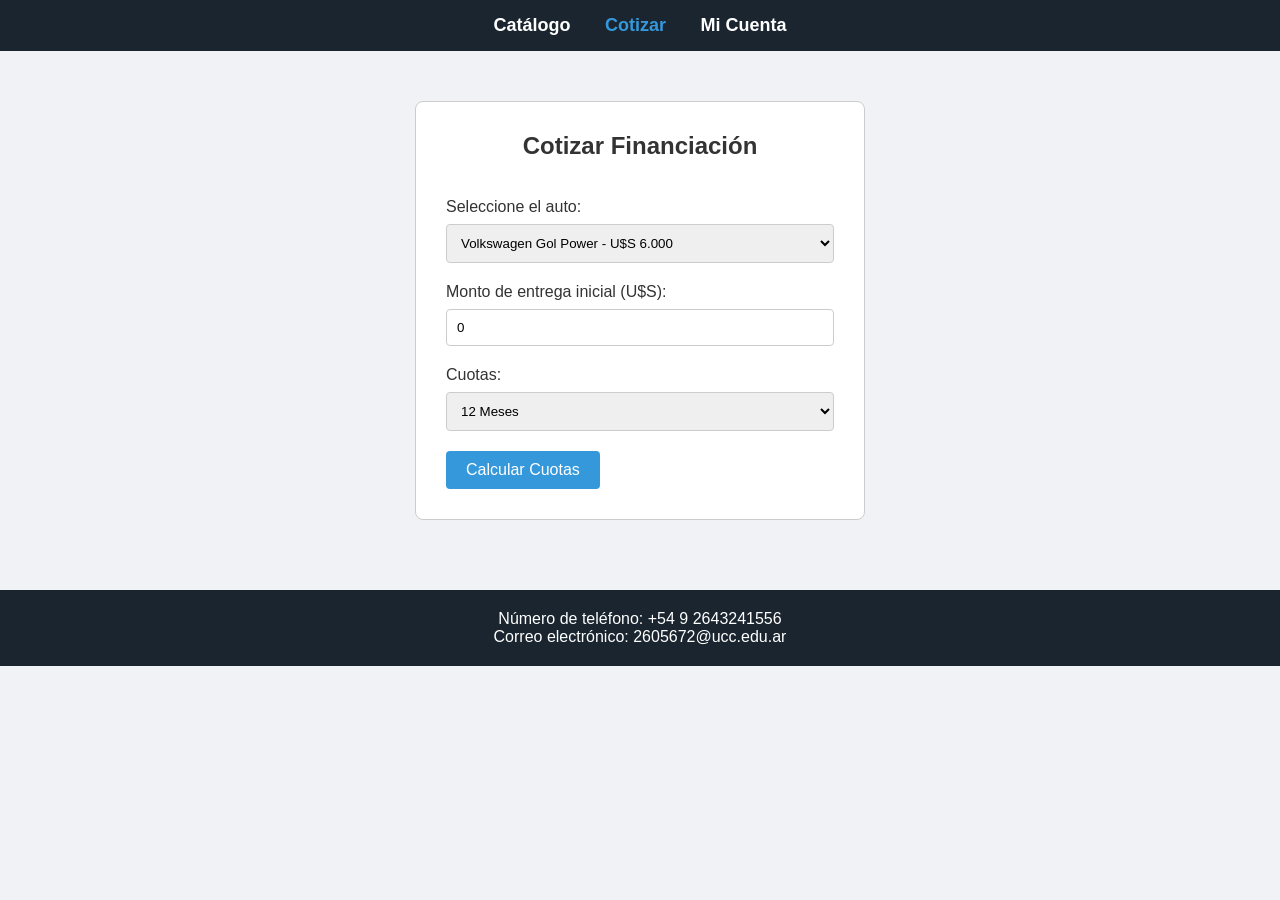
==== cotizar.html @ 41a0553b "Add files via upload" ====
<!DOCTYPE html>
<html lang="es">
<head>
    <meta charset="UTF-8">
    <title>Concesionario - Cotizar</title>
    <link rel="stylesheet" href="estilos.css">
    <script src="codigo.js"></script>
</head>
<body>

    <div class="barra-navegacion">
        <a href="index.html">Catálogo</a>
        <a href="cotizar.html" class="activo">Cotizar</a>
        <a href="login.html">Mi Cuenta</a>
    </div>

    <div class="contenedor">
        <div class="caja-formulario">
            <h2>Cotizar Financiación</h2>
            <br>
            <p>Seleccione el auto:</p>
            <select id="autoSeleccionado" class="input-control">
                <option value="6000">Volkswagen Gol Power - U$S 6.000</option>
                <option value="9000">Fiat Palio R - U$S 9.000</option>
                <option value="250000">Audi R8 V10 - U$S 250.000</option>
            </select>

            <p>Monto de entrega inicial (U$S):</p>
            <input type="number" id="entregaInicial" value="0" class="input-control">

            <p>Cuotas:</p>
            <select id="cuotasElegidas" class="input-control">
                <option value="12">12 Meses</option>
                <option value="24">24 Meses</option>
                <option value="36">36 Meses</option>
            </select>

            <button onclick="calcularCotizacion()" class="btn-azul">Calcular Cuotas</button>
            
            <div id="resultado" class="alerta-resultado"></div>
        </div>
    </div>

    <div class="pie-pagina">
        <p>Número de teléfono: +54 9 2643241556</p>
        <p>Correo electrónico: 2605672@ucc.edu.ar</p>
    </div>

</body>
</html>
---- estilos.css ----
/* Estilos básicos para toda la web */
* {
    margin: 0;
    padding: 0;
    box-sizing: border-box;
    font-family: Arial, sans-serif;
}

body {
    background-color: #f0f2f5;
    color: #333;
}

.contenedor {
    max-width: 1000px;
    margin: 30px auto;
    padding: 20px;
}

h1, h2 {
    text-align: center;
    margin-bottom: 20px;
}

/* Barra de Navegación superior */
.barra-navegacion {
    background-color: #1a252f;
    padding: 15px;
    text-align: center;
}

.barra-navegacion a {
    color: white;
    text-decoration: none;
    margin: 0 15px;
    font-size: 18px;
    font-weight: bold;
}

.barra-navegacion a.activo {
    color: #3498db; /* Resalta en qué pestaña estamos */
}

/* Grilla para ordenar las tarjetas de autos */
.catalogo {
    display: flex;
    flex-wrap: wrap;
    justify-content: space-around;
    gap: 20px;
}

.tarjeta {
    background-color: white;
    width: 300px;
    border: 1px solid #ccc;
    padding: 15px;
    border-radius: 8px;
}

.tarjeta img {
    width: 100%;
    height: 180px;
    object-fit: cover;
    border-radius: 4px;
}

.tarjeta h3 {
    margin: 10px 0;
    font-size: 18px;
}

.descripcion {
    font-size: 14px;
    color: #666;
    margin: 10px 0;
    height: 60px;
}

.precio {
    font-size: 20px;
    font-weight: bold;
    color: #e74c3c;
    margin-bottom: 10px;
}

.video {
    width: 100%;
    height: 160px;
    border: none;
}

/* Formularios de Login y Cotizador */
.caja-formulario {
    background-color: white;
    max-width: 450px;
    margin: 0 auto;
    padding: 30px;
    border: 1px solid #ccc;
    border-radius: 8px;
}

.input-control {
    width: 100%;
    padding: 10px;
    margin: 8px 0 20px 0;
    border: 1px solid #ccc;
    border-radius: 4px;
}

button {
    padding: 10px 20px;
    font-size: 16px;
    cursor: pointer;
    border: none;
    border-radius: 4px;
    margin-right: 10px;
}

.btn-azul {
    background-color: #3498db;
    color: white;
}

.btn-gris {
    background-color: #7f8c8d;
    color: white;
}

.alerta-resultado {
    margin-top: 20px;
    padding: 15px;
    background-color: #d4edda;
    color: #155724;
    border-radius: 4px;
    display: none; /* Oculto hasta que se calcula */
    font-weight: bold;
}

/* Mapa */
.seccion-mapa {
    margin-top: 5px;
    background-color: white;
    padding: 20px;
    border-radius: 8px;
    border: 1px solid #ccc;
    text-align: center;
}

.mapa-iframe {
    width: 100%;
    height: 300px;
    border: none;
    margin-top: 15px;
    border-radius: 4px;
}

/* Pie de página */
.pie-pagina {
    background-color: #1a252f;
    color: white;
    text-align: center;
    padding: 20px;
    margin-top: 50px;
}

.pie-pagina a {
    color: #3498db;
}
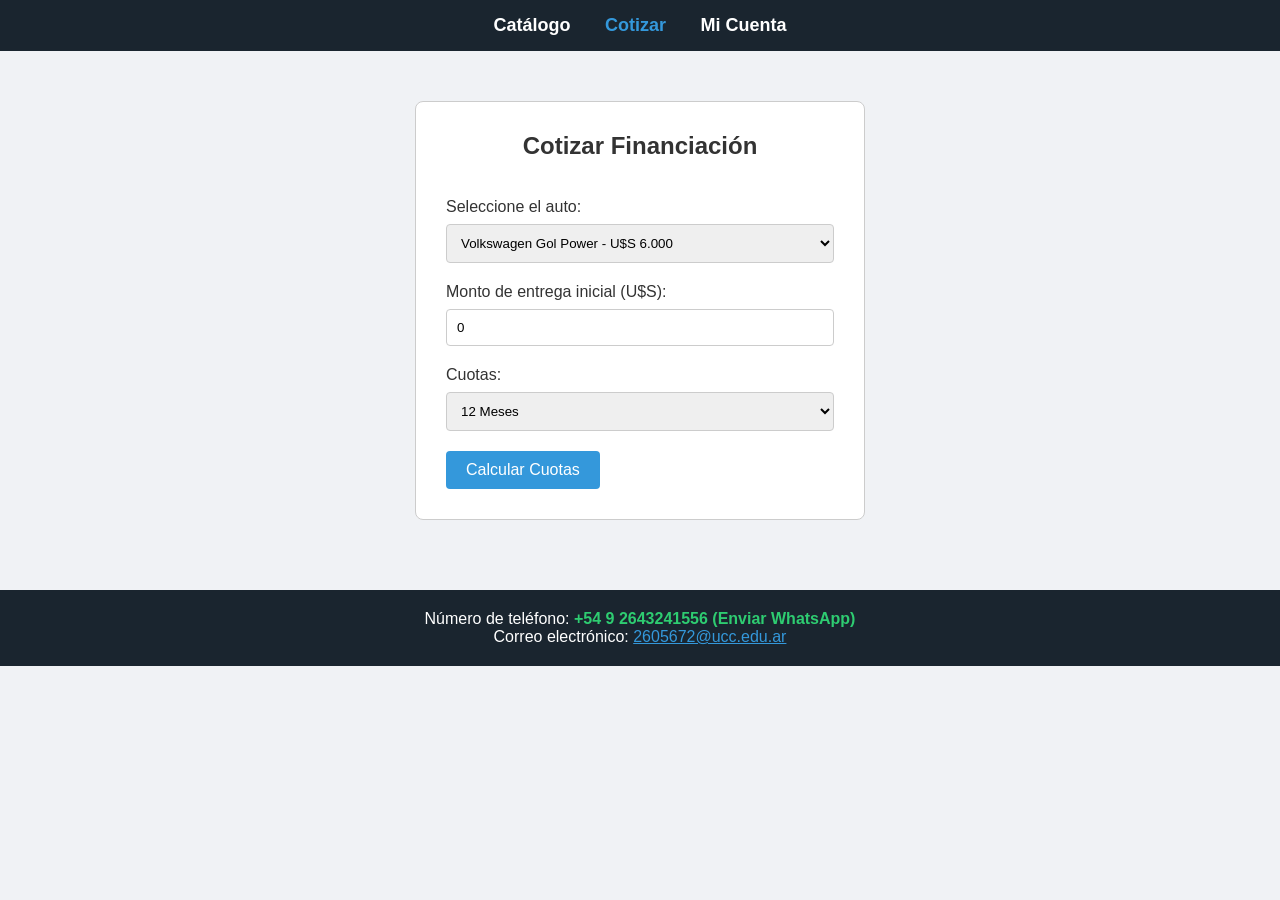
==== commit 49682608: "Add files via upload" ====
--- a/cotizar.html
+++ b/cotizar.html
@@ -42,9 +42,12 @@
     </div>
 
     <div class="pie-pagina">
-        <p>Número de teléfono: +54 9 2643241556</p>
-        <p>Correo electrónico: 2605672@ucc.edu.ar</p>
+        <p>Número de teléfono: 
+            <a href="https://wa.link/2cou9b" target="_blank" style="color: #2ecc71; text-decoration: none; font-weight: bold;">
+                +54 9 2643241556 (Enviar WhatsApp)
+            </a>
+        </p>
+        <p>Correo electrónico: <a href="mailto:2605672@ucc.edu.ar">2605672@ucc.edu.ar</a></p>
     </div>
-
 </body>
 </html>
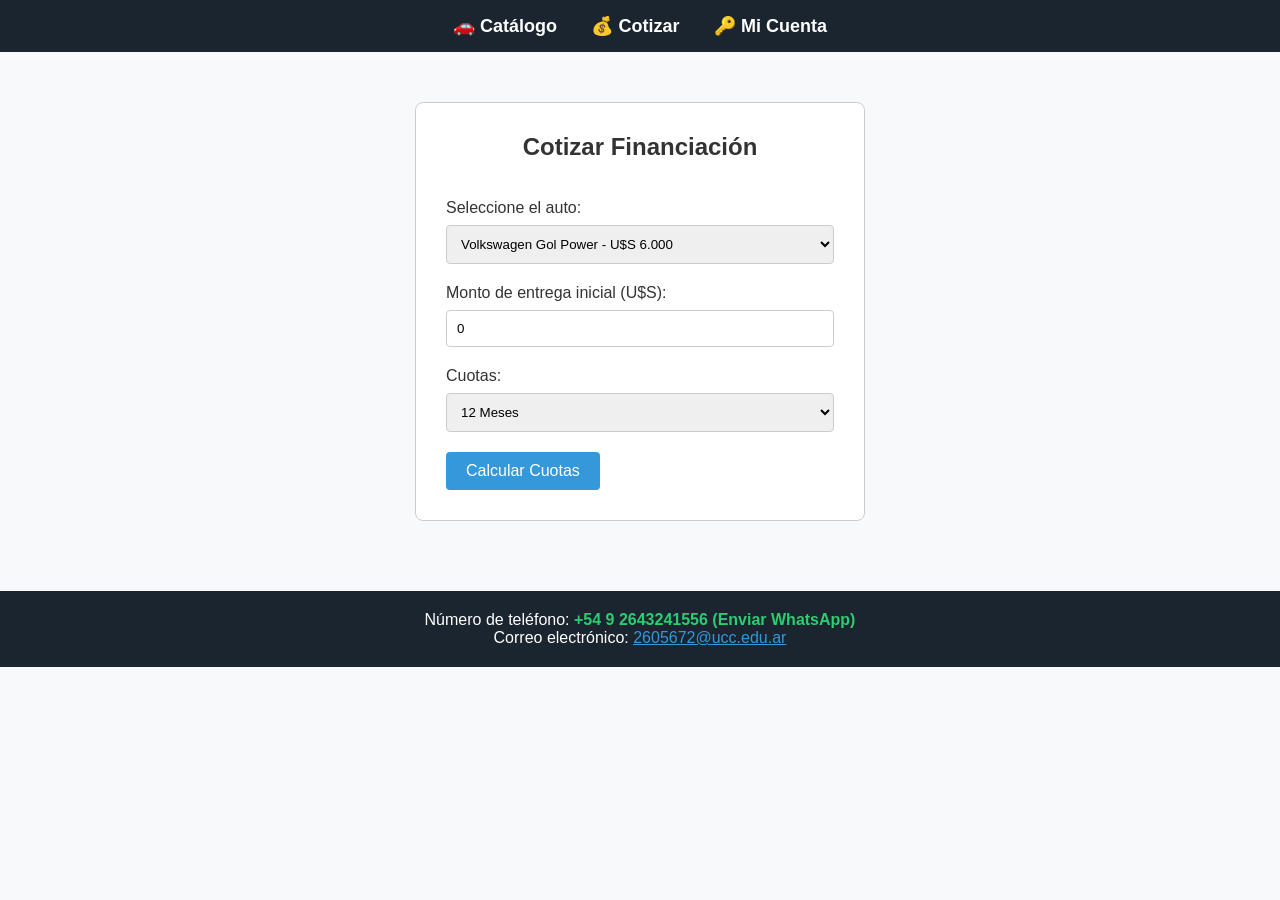
==== commit 78ee142a: "Add files via upload" ====
--- a/cotizar.html
+++ b/cotizar.html
@@ -9,9 +9,9 @@
 <body>
 
     <div class="barra-navegacion">
-        <a href="index.html">Catálogo</a>
-        <a href="cotizar.html" class="activo">Cotizar</a>
-        <a href="login.html">Mi Cuenta</a>
+        <a href="index.html">🚗 Catálogo</a>
+        <a href="cotizar.html">💰 Cotizar</a>
+        <a href="login.html">🔑 Mi Cuenta</a>
     </div>
 
     <div class="contenedor">
--- a/estilos.css
+++ b/estilos.css
@@ -7,10 +7,9 @@
 }
 
 body {
-    background-color: #f0f2f5;
+    background-color: #f8f9fa; /* Un gris claro estilo minimalista */
     color: #333;
 }
-
 .contenedor {
     max-width: 1000px;
     margin: 30px auto;
